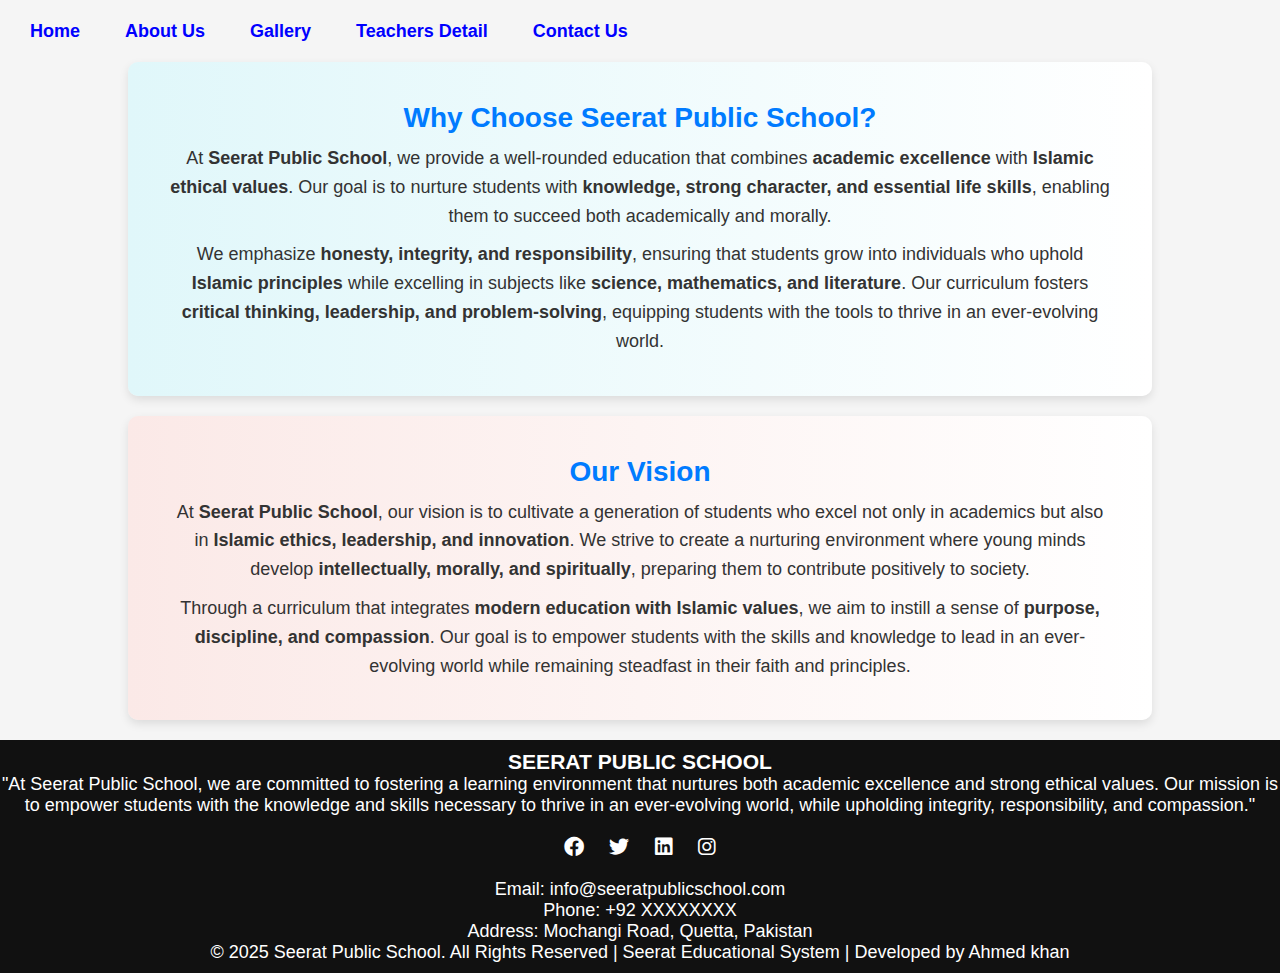
==== AboutUs.html @ d2abbcab "Add files via upload" ====
<!DOCTYPE html>
<html lang="en">
<head>
    <meta charset="UTF-8">
    <meta name="viewport" content="width=device-width, initial-scale=1.0">
    <title>About US</title>
    <link rel="stylesheet" href="style.css">
    <script src="script.js" defer></script>
    <link rel="stylesheet" href="https://cdnjs.cloudflare.com/ajax/libs/font-awesome/6.0.0/css/all.min.css">

    <nav>
        <base target="_self">
        <br>
        <div class="navbar">
            <ul>
                <li><a href="index.html">Home</a></li>
                <li><a href="AboutUs.html">About Us</a></li>
                <li><a href="Gallery.html">Gallery</a></li>
                <li><a href="Teachers Details.html">Teachers Detail</a></li>
                <li><a href="Contact US.html">Contact Us</a></li>
                
            </ul>
        </div>


</head>
<body>
    <div class="about-section">
        <h2>Why Choose <span style="color: #007BFF;">Seerat Public School?</span></h2>
        <p>At <strong>Seerat Public School</strong>, we provide a well-rounded education that combines <strong>academic excellence</strong> with <strong>Islamic ethical values</strong>. Our goal is to nurture students with <strong>knowledge, strong character, and essential life skills</strong>, enabling them to succeed both academically and morally.</p>
        
        <p>We emphasize <strong>honesty, integrity, and responsibility</strong>, ensuring that students grow into individuals who uphold <strong>Islamic principles</strong> while excelling in subjects like <strong>science, mathematics, and literature</strong>. Our curriculum fosters <strong>critical thinking, leadership, and problem-solving</strong>, equipping students with the tools to thrive in an ever-evolving world.</p>
    </div>
    <div class="vision-section">
        <h2>Our <span style="color: #007BFF;">Vision</span></h2>
        <p>At <strong>Seerat Public School</strong>, our vision is to cultivate a generation of students who excel not only in academics but also in <strong>Islamic ethics, leadership, and innovation</strong>. We strive to create a nurturing environment where young minds develop <strong>intellectually, morally, and spiritually</strong>, preparing them to contribute positively to society.</p>
        
        <p>Through a curriculum that integrates <strong>modern education with Islamic values</strong>, we aim to instill a sense of <strong>purpose, discipline, and compassion</strong>. Our goal is to empower students with the skills and knowledge to lead in an ever-evolving world while remaining steadfast in their faith and principles.</p>
    </div>
    <footer>
        <div class="footer-content">
            <h3>SEERAT PUBLIC SCHOOL</h3>
            <p>"At Seerat Public School, we are committed to fostering a learning environment that nurtures both academic excellence and strong ethical values. Our mission is to empower students with the knowledge and skills necessary to thrive in an ever-evolving world, while upholding integrity, responsibility, and compassion."</p>

            
            <div class="social-icons">
                <a href="#"><i class="fab fa-facebook"></i></a>
                <a href="#"><i class="fab fa-twitter"></i></a>
                <a href="#"><i class="fab fa-linkedin"></i></a>
                <a href="#"><i class="fab fa-instagram"></i></a>
            </div>
            <div class="footer-contact">
                <p>Email: info@seeratpublicschool.com</p>
                <p>Phone: +92 XXXXXXXX</p>
                <p>Address: Mochangi Road, Quetta, Pakistan</p>
            </div>
            <p>© 2025 Seerat Public School. All Rights Reserved | Seerat Educational System | Developed by Ahmed khan</p>

        </div>
    </footer>
</body>

</html>
---- style.css ----
.navbar{
   margin-left: auto; 
   display: flex;
   gap: 20px;
    
}

    

.navbar ul{
    display:flex;
    justify-content: flex-end;
    align-items: center;
}

.navbar ul li{
    list-style: none;
    margin-left: 30px;
}
nav .navigation ul li a{
    text-decoration: none;
    color: #ffffff;
    font-size: 16px;
    font-weight: bold;
    transition: 0.3 sec ease;
    color:white;
    margin: 10px 15px;
}
nav .navigation ul li a:hover{
    color:#FDC93B;
    text-decoration: none;
    background: #1abc9c;
    border-radius: 5px;
}

* {
    margin: 0;
    padding: 0;
    box-sizing: border-box;
    
    
}

body {
    font-family: Arial, sans-serif;
    background-color:#f4f4f4;
    color: #333;
}
.header {
    position: fixed;
    top: 0;
    width: 100%;
    background: orange;
    z-index: 1000;
    display: flex;
    align-items: center;
    padding: 10px 20px;
    box-shadow: 0 2px 10px rgba(0,0,0,0.2);
    height: 100px;
    padding: 20px;
    
  }
.logo{
    display: flex;
    justify-content: center;
    margin-top: 80px; 
    margin-top: -10px;
}
.logo img{
    width: auto;
    height: 80px;
}
.logo img h1{
    font-size: 20px;
    font-weight: bold;
}
.hero {
    margin-top: 80px; /* Push content below navbar */
    height: 400px;
    background: url('pg') center center/cover no-repeat;
    display: flex;
    align-items: flex-end;
    justify-content: center;
    padding: 20px;
  }
.hero-content {
    position: absolute;
    bottom: 20px;
    width: 80%;
    text-align: center;
    color: #fff;
    background: rgba(0, 0, 0, 0.7);
    padding: 10px 0;
    border-radius: 10px;
}
.container {
    display: flex;
    justify-content: center;
    gap: 20px;
    width: 80%;
    margin: 50px auto;
    margin-top: -320px;
    flex-wrap: wrap;
    
    
}

.box {
    flex: 1;
    padding: 20px;
    color: #fff;
    text-align: center;
    border-radius: 5px;
    min-height: 160px;
    transform: translateY(-20px);
}

.taqwa {
    background: #3f4a93;
}

.ikhlaq {
    background: #2a77b8;
}
.education {
    background: #36636b;
}

.school-name {
    text-align: center;
    font-size: 14px; /* Adjust size as needed */
    font-weight: bold;
    margin-top: 5px;
  }
  .verse-container {
    text-align: center;
    font-family: 'Arial', sans-serif;
    padding: 5px 10px;
    position: relative;
    top: -5px; /* Adjust position above the logo */
}

.arabic-text {
    font-size: 16px;
    font-weight: bold;
    color: #2C3E50; /* Dark blue shade */
}

.translation, .urdu-translation {
    font-size: 12px;
    color: #555;
    margin-top: 3px;
}
h1{
    text-align: center;
}
p{
    text-align: center;
}
footer {
    background-color: #111;
    color: #fff;
    text-align: center;
    padding: 20px 0;
    font-family: Arial, sans-serif;
    margin-top: 40ox;
    padding: 20px;
    padding-top: 30px;
}

.footer-container {
    display: flex;
    justify-content: space-around;
    flex-wrap: wrap;
    padding: 20px;
    border-bottom: 1px solid #333;
    padding-top: 30px;
}

.footer-section {
    max-width: 300px;
}

.footer-section h3 {
    color: #fbc02d;
    margin-bottom: 10px;
}

.footer-section p, 
.footer-section ul {
    font-size: 14px;
    color: #ccc;
}

.footer-section ul {
    list-style: none;
    padding: 0;
}

.footer-section ul li {
    margin: 5px 0;
}

.footer-section ul li a {
    color: #4db8ff;
    text-decoration: none;
}

.footer-section ul li a:hover {
    text-decoration: underline;
}

.social-icons {
    margin: 20px 0;
}

.social-icons a {
    color: #fff;
    font-size: 20px;
    margin: 0 10px;
    text-decoration: none;
}

.social-icons a:hover {
    color: #fbc02d;
}

.footer-bottom {
    background-color: #000;
    padding: 10px 0;
    font-size: 14px;
    color: #aaa;
}
.welcome-text{
    margin-bottom: 40px;
}
h1 + p {
    margin-bottom: 40px;
}
footer {
    padding-top: 40px;
}
.about-section {
    background: linear-gradient(to right, #e0f7fa, #ffffff); /* Soft gradient */
    padding: 40px;
    border-radius: 10px;
    text-align: center;
    box-shadow: 0px 4px 10px rgba(0, 0, 0, 0.1);
    animation: fadeIn 1.5s ease-in-out;
    margin: 20px auto;
    width: 80%;
}

.about-section h2 {
    color: #007BFF; /* Blue heading */
    font-size: 28px;
    font-weight: bold;
    transition: transform 0.3s ease-in-out;
}

.about-section h2:hover {
    transform: scale(1.1); /* Slight zoom on hover */
}

.about-section p {
    font-size: 18px;
    color: #333;
    line-height: 1.6;
    margin-top: 10px;
}

@keyframes fadeIn {
    from {
        opacity: 0;
        transform: translateY(-20px);
    }
    to {
        opacity: 1;
        transform: translateY(0);
    }
}
.vision-section {
    background: linear-gradient(to right, #fbe9e7, #ffffff); /* Soft peach gradient */
    padding: 40px;
    border-radius: 10px;
    text-align: center;
    box-shadow: 0px 4px 10px rgba(0, 0, 0, 0.1);
    animation: fadeIn 1.5s ease-in-out;
    margin: 20px auto;
    width: 80%;
}

.vision-section h2 {
    color: #007BFF; /* Blue heading */
    font-size: 28px;
    font-weight: bold;
    transition: transform 0.3s ease-in-out;
}

.vision-section h2:hover {
    transform: scale(1.1); /* Slight zoom on hover */
}

.vision-section p {
    font-size: 18px;
    color: #333;
    line-height: 1.6;
    margin-top: 10px;
}

@keyframes fadeIn {
    from {
        opacity: 0;
        transform: translateY(-20px);
    }
    to {
        opacity: 1;
        transform: translateY(0);
    }
}
/* Teachers Section Styling */
.teachers-section {
    text-align: center;
    padding: 50px 20px;
    background: linear-gradient(135deg, #f3f4f6, #e2e8f0);
}

.teachers-heading {
    font-size: 2.5rem;
    font-weight: bold;
    color: #222;
    animation: fadeIn 1s ease-in-out;
}

.teachers-heading span {
    color: #007BFF;
}

.teachers-subtext {
    font-size: 1.2rem;
    color: #555;
    margin-bottom: 30px;
    animation: fadeIn 1.2s ease-in-out;
}

.teachers-grid {
    display: grid;
    grid-template-columns: repeat(auto-fit, minmax(250px, 1fr));
    gap: 20px;
    max-width: 1000px;
    margin: auto;
}

.teacher-card {
    background: #111;
    color: white;
    padding: 20px;
    border-radius: 10px;
    text-align: center;
    box-shadow: 0 5px 15
}
/* Contact Section Styling */
.contact-section {
    text-align: center;
    padding: 50px 20px;
    background: linear-gradient(135deg, #eef2f3, #dfe9f3);
}

.contact-heading {
    font-size: 2.5rem;
    font-weight: bold;
    color: #222;
    animation: fadeIn 1s ease-in-out;
}

.contact-heading span {
    color: #007BFF;
}

.contact-subtext {
    font-size: 1.2rem;
    color: #555;
    margin-bottom: 30px;
    animation: fadeIn 1.2s ease-in-out;
}

.contact-container {
    display: flex;
    flex-wrap: wrap;
    justify-content: center;
    gap: 30px;
}


input, textarea {
    width: 100%;  
    padding: 15px;  
    font-size: 1rem;  
    margin-bottom: 15px;  
    border: 1px solid #ccc;  
    border-radius: 5px;  
}

textarea {
    height: 120px;  
    resize: none;  
}
.contact-container {
    display: flex;  
    flex-wrap: wrap;  
    justify-content: center;  
    gap: 30px;  
}
.submit-btn {
    width: 100%;  
    padding: 12px;  
    font-size: 1rem;  
    background: #007BFF;  
    color: white;  
    border: none;  
    border-radius: 5px;  
    cursor: pointer;  
    transition: 0.3s;  
}

.submit-btn:hover {
    background: #0056b3;  
}
.contact-info {
    background: white;  
    padding: 25px;  
    border-radius: 10px;  
    width: 500px;  
    box-shadow: 0 5px 15px rgba(0, 0, 0, 0.2);  
}
body {
    font-size: 16px;
}

/* Adjust for larger screens */
@media (min-width: 768px) {
    body {
        font-size: 18px;
    }
}
.container {
    display: flex;
    flex-wrap: wrap;
    justify-content: center;
    gap: 20px;
}
.grid-container {
    display: grid;
    grid-template-columns: repeat(auto-fit, minmax(300px, 1fr));
    gap: 20px;
}
.nav-links {
    display: none;
    flex-direction: column;
    position: absolute;
    top: 50px;
    left: 0;
    width: 100%;
    background: #333;
}

.nav-links a {
    color: white;
    padding: 10px;
    text-align: center;
    display: block;
}

.menu-toggle {
    display: block;
    font-size: 24px;
    cursor: pointer;
}

/* Show menu when active */
@media (min-width: 768px) {
    .nav-links {
        display: flex;
        flex-direction: row;
        position: static;
        width: auto;
    }

    .menu-toggle {
        display: none;
    }
}
img, iframe, video {
    max-width: 100%;
    height: auto;
}
@media (max-width: 768px) {
    .container {
        flex-direction: column;
    }
}
input, textarea, button {
    width: 100%;
    max-width: 500px;
}
footer {
    background-color: #111;
    color: #fff;
    text-align: center;
    padding: 10px 0;
}

.footer-container {
    display: flex;
    justify-content: space-between;
    padding: 20px;
    max-width: 1200px;
    margin: auto;
}

.footer-left, .footer-center, .footer-right {
    width: 30%;
}

.footer-center a {
    color: white;
    margin: 0 10px;
    font-size: 20px;
}

.footer-bottom {
    margin-top: 10px;
    font-size: 14px;
    border-top: 1px solid #444;
    padding-top: 10px;
}
/* Apply background color to all pages */
body {
    background-color: #f5f5f5; /* Change this color to match your home page */
    font-family: Arial, sans-serif;
    margin: 0;
    padding: 0;
}

/* Navbar styling */
header {
    display: flex;
    justify-content: space-between;
    align-items: center;
    background-color: #004085; /* Navbar color */
    color: white;
    padding: 15px;
}

.logo {
    display: flex;
    align-items: center;
}

.logo img {
    height: 50px; /* Adjust logo size */
    margin-right: 10px;
}

nav ul {
    list-style: none;
    padding: 0;
    display: flex;
}

nav ul li {
    margin: 0 15px;
}

nav ul li a {
    color:blue;
    text-decoration: none;
    font-weight: bold;
    visibility: visible;
}

.school-name {
    text-align: left;
    font-size: 30px;
    font-weight: bold;
    margin-top: 5px;
    align-items: left;
    margin-left: 20px; 
}
.logo img {
    height: 100px;
}
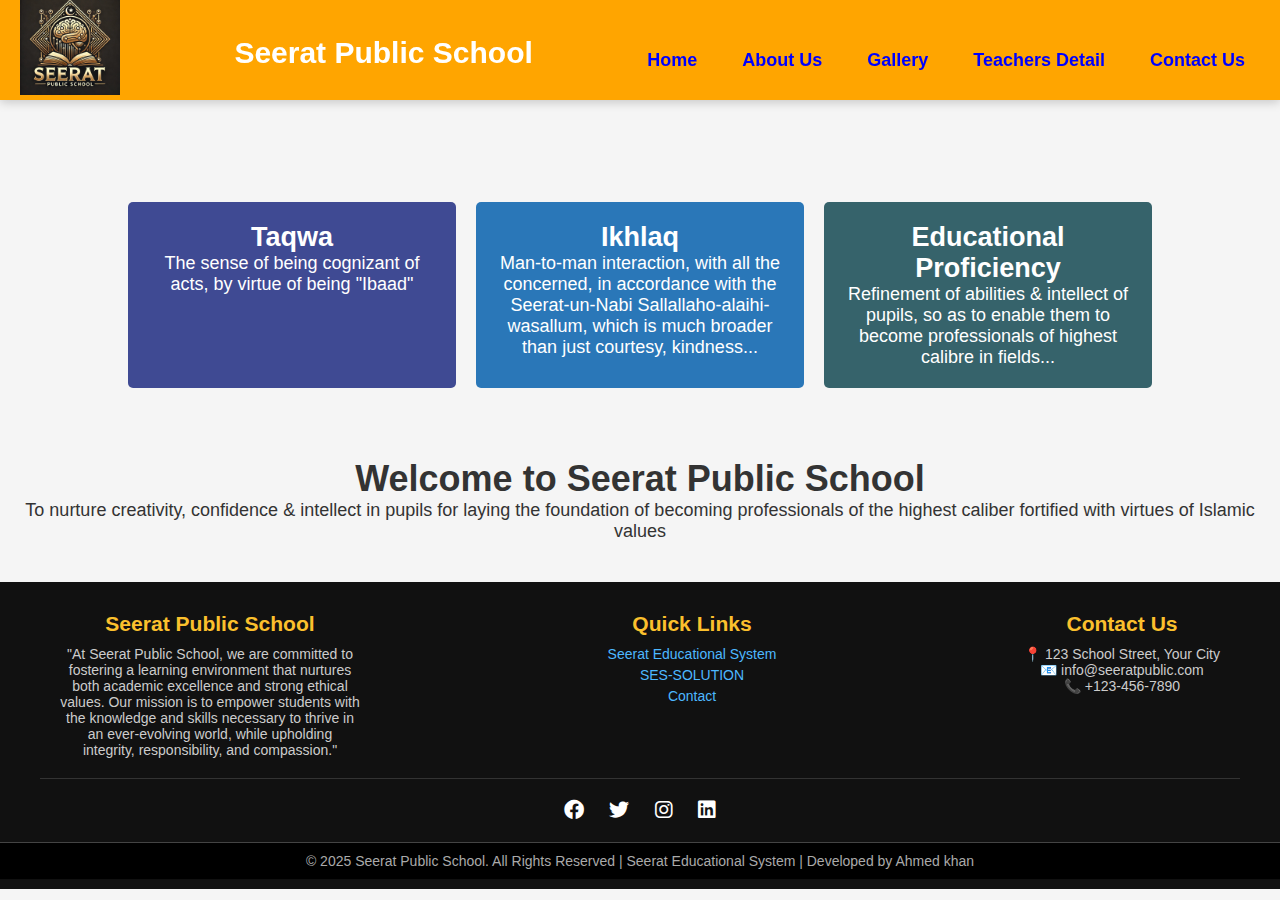
==== commit bb97d830: "Update AboutUs.html" ====
--- a/AboutUs.html
+++ b/AboutUs.html
@@ -3,17 +3,45 @@
 <head>
     <meta charset="UTF-8">
     <meta name="viewport" content="width=device-width, initial-scale=1.0">
-    <title>About US</title>
+    <title>Seerat public school</title>
+    <link rel="stylesheet" href="https://cdnjs.cloudflare.com/ajax/libs/font-awesome/6.0.0/css/all.min.css">
     <link rel="stylesheet" href="style.css">
     <script src="script.js" defer></script>
-    <link rel="stylesheet" href="https://cdnjs.cloudflare.com/ajax/libs/font-awesome/6.0.0/css/all.min.css">
+</head>
 
+</div>
+
+<body>
+    <nav class="navbar">
+        <div class="logo">MyWebsite</div>
+        <div class="menu-toggle" onclick="toggleMenu()">☰</div>
+        <ul class="nav-links">
+            <li><a href="index.html">Home</a></li>
+            <li><a href="AboutUs.html">About US</a></li>
+            <li><a href="Contact US.html">Contact US </a></li>
+            <li><a href="Gallery.html">Gellery</a></li>
+            <li><a href="Teachers Details.html">Teacher <Details></Details></a></li>
+        </ul>
+    </nav>
+
+
+
+
+    
+    <header class="header">
+        <div class="logo">
+            <img src="pic.jpg" alt="Seerat Public School">
+        </div>
+        <div class="logo-container">
+
+            <p class="school-name">Seerat Public School</p>
+          </div>
     <nav>
         <base target="_self">
         <br>
         <div class="navbar">
             <ul>
-                <li><a href="index.html">Home</a></li>
+                <li><a href="#">Home</a></li>
                 <li><a href="AboutUs.html">About Us</a></li>
                 <li><a href="Gallery.html">Gallery</a></li>
                 <li><a href="Teachers Details.html">Teachers Detail</a></li>
@@ -22,42 +50,68 @@
             </ul>
         </div>
 
+    </nav>
+    </header>
 
-</head>
-<body>
-    <div class="about-section">
-        <h2>Why Choose <span style="color: #007BFF;">Seerat Public School?</span></h2>
-        <p>At <strong>Seerat Public School</strong>, we provide a well-rounded education that combines <strong>academic excellence</strong> with <strong>Islamic ethical values</strong>. Our goal is to nurture students with <strong>knowledge, strong character, and essential life skills</strong>, enabling them to succeed both academically and morally.</p>
-        
-        <p>We emphasize <strong>honesty, integrity, and responsibility</strong>, ensuring that students grow into individuals who uphold <strong>Islamic principles</strong> while excelling in subjects like <strong>science, mathematics, and literature</strong>. Our curriculum fosters <strong>critical thinking, leadership, and problem-solving</strong>, equipping students with the tools to thrive in an ever-evolving world.</p>
-    </div>
-    <div class="vision-section">
-        <h2>Our <span style="color: #007BFF;">Vision</span></h2>
-        <p>At <strong>Seerat Public School</strong>, our vision is to cultivate a generation of students who excel not only in academics but also in <strong>Islamic ethics, leadership, and innovation</strong>. We strive to create a nurturing environment where young minds develop <strong>intellectually, morally, and spiritually</strong>, preparing them to contribute positively to society.</p>
-        
-        <p>Through a curriculum that integrates <strong>modern education with Islamic values</strong>, we aim to instill a sense of <strong>purpose, discipline, and compassion</strong>. Our goal is to empower students with the skills and knowledge to lead in an ever-evolving world while remaining steadfast in their faith and principles.</p>
-    </div>
+    <section class="hero">
+        <div class="hero content">
+            
+        </div>
+    </section>
+
+    <section class="container">
+        <div class="box taqwa">
+            <h2>Taqwa</h2>
+            <p>The sense of being cognizant of acts, by virtue of being "Ibaad"</p>
+        </div>
+        <div class="box ikhlaq">
+            <h2>Ikhlaq</h2>
+            <p>Man-to-man interaction, with all the concerned, in accordance with the Seerat-un-Nabi Sallallaho-alaihi-wasallum, which is much broader than just courtesy, kindness...</p>
+        </div>
+        <div class="box education">
+            <h2>Educational Proficiency</h2>
+            <p>Refinement of abilities & intellect of pupils, so as to enable them to become professionals of highest calibre in fields...</p>
+        </div>
+    </section>
+    <h1>Welcome to Seerat Public School
+    </h1>
+    <p>To nurture creativity, confidence & intellect in pupils for laying the foundation of becoming professionals of the highest caliber fortified with virtues of Islamic values
+
+    </p>
     <footer>
-        <div class="footer-content">
-            <h3>SEERAT PUBLIC SCHOOL</h3>
-            <p>"At Seerat Public School, we are committed to fostering a learning environment that nurtures both academic excellence and strong ethical values. Our mission is to empower students with the knowledge and skills necessary to thrive in an ever-evolving world, while upholding integrity, responsibility, and compassion."</p>
-
-            
-            <div class="social-icons">
-                <a href="#"><i class="fab fa-facebook"></i></a>
-                <a href="#"><i class="fab fa-twitter"></i></a>
-                <a href="#"><i class="fab fa-linkedin"></i></a>
-                <a href="#"><i class="fab fa-instagram"></i></a>
+        <div class="footer-container">
+            <div class="footer-section">
+                <h3>Seerat Public School</h3>
+                <p>"At Seerat Public School, we are committed to fostering a learning environment that nurtures both academic excellence and strong ethical values. Our mission is to empower students with the knowledge and skills necessary to thrive in an ever-evolving world, while upholding integrity, responsibility, and compassion."</p>
             </div>
-            <div class="footer-contact">
-                <p>Email: info@seeratpublicschool.com</p>
-                <p>Phone: +92 XXXXXXXX</p>
-                <p>Address: Mochangi Road, Quetta, Pakistan</p>
+    
+            <div class="footer-section">
+                <h3>Quick Links</h3>
+                <ul>
+                    <li><a href="#">Seerat Educational System</a></li>
+                    <li><a href="#">SES-SOLUTION</a></li>
+                    <li><a href="#">Contact</a></li>
+                </ul>
             </div>
+    
+            <div class="footer-section">
+                <h3>Contact Us</h3>
+                <p>📍 123 School Street, Your City</p>
+                <p>📧 info@seeratpublic.com</p>
+                <p>📞 +123-456-7890</p>
+            </div>
+        </div>
+    
+        <div class="social-icons">
+            <a href="#"><i class="fab fa-facebook"></i></a>
+            <a href="#"><i class="fab fa-twitter"></i></a>
+            <a href="#"><i class="fab fa-instagram"></i></a>
+            <a href="#"><i class="fab fa-linkedin"></i></a>
+        </div>
+    
+        <div class="footer-bottom">
             <p>© 2025 Seerat Public School. All Rights Reserved | Seerat Educational System | Developed by Ahmed khan</p>
-
         </div>
     </footer>
 </body>
-
-</html>+</html>
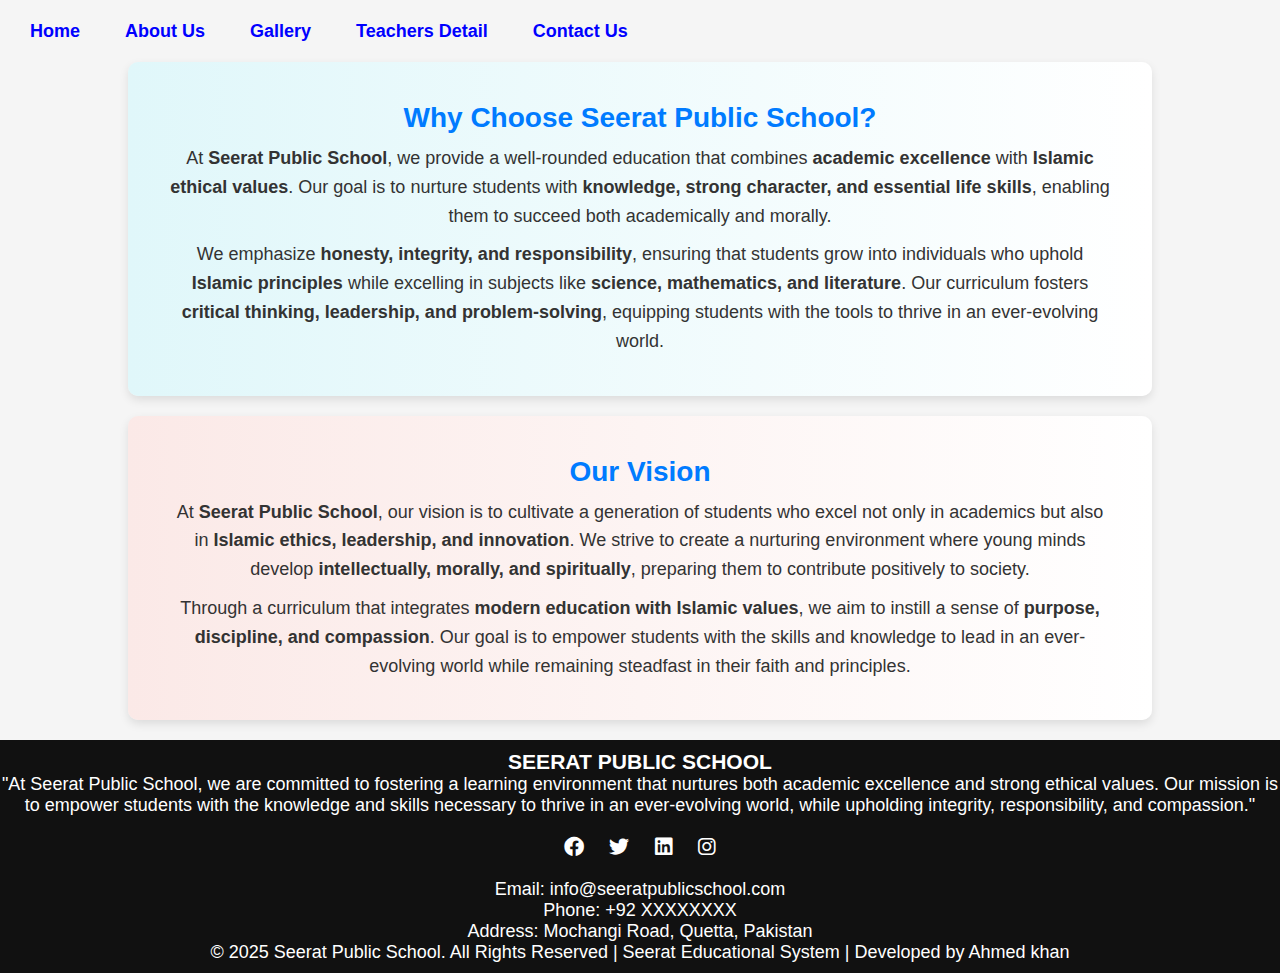
==== commit 3261aff1: "Update AboutUs.html" ====
--- a/AboutUs.html
+++ b/AboutUs.html
@@ -3,45 +3,17 @@
 <head>
     <meta charset="UTF-8">
     <meta name="viewport" content="width=device-width, initial-scale=1.0">
-    <title>Seerat public school</title>
-    <link rel="stylesheet" href="https://cdnjs.cloudflare.com/ajax/libs/font-awesome/6.0.0/css/all.min.css">
+    <title>About US</title>
     <link rel="stylesheet" href="style.css">
     <script src="script.js" defer></script>
-</head>
+    <link rel="stylesheet" href="https://cdnjs.cloudflare.com/ajax/libs/font-awesome/6.0.0/css/all.min.css">
 
-</div>
-
-<body>
-    <nav class="navbar">
-        <div class="logo">MyWebsite</div>
-        <div class="menu-toggle" onclick="toggleMenu()">☰</div>
-        <ul class="nav-links">
-            <li><a href="index.html">Home</a></li>
-            <li><a href="AboutUs.html">About US</a></li>
-            <li><a href="Contact US.html">Contact US </a></li>
-            <li><a href="Gallery.html">Gellery</a></li>
-            <li><a href="Teachers Details.html">Teacher <Details></Details></a></li>
-        </ul>
-    </nav>
-
-
-
-
-    
-    <header class="header">
-        <div class="logo">
-            <img src="pic.jpg" alt="Seerat Public School">
-        </div>
-        <div class="logo-container">
-
-            <p class="school-name">Seerat Public School</p>
-          </div>
     <nav>
         <base target="_self">
         <br>
         <div class="navbar">
             <ul>
-                <li><a href="#">Home</a></li>
+                <li><a href="index.html">Home</a></li>
                 <li><a href="AboutUs.html">About Us</a></li>
                 <li><a href="Gallery.html">Gallery</a></li>
                 <li><a href="Teachers Details.html">Teachers Detail</a></li>
@@ -50,68 +22,42 @@
             </ul>
         </div>
 
-    </nav>
-    </header>
 
-    <section class="hero">
-        <div class="hero content">
+</head>
+<body>
+    <div class="about-section">
+        <h2>Why Choose <span style="color: #007BFF;">Seerat Public School?</span></h2>
+        <p>At <strong>Seerat Public School</strong>, we provide a well-rounded education that combines <strong>academic excellence</strong> with <strong>Islamic ethical values</strong>. Our goal is to nurture students with <strong>knowledge, strong character, and essential life skills</strong>, enabling them to succeed both academically and morally.</p>
+        
+        <p>We emphasize <strong>honesty, integrity, and responsibility</strong>, ensuring that students grow into individuals who uphold <strong>Islamic principles</strong> while excelling in subjects like <strong>science, mathematics, and literature</strong>. Our curriculum fosters <strong>critical thinking, leadership, and problem-solving</strong>, equipping students with the tools to thrive in an ever-evolving world.</p>
+    </div>
+    <div class="vision-section">
+        <h2>Our <span style="color: #007BFF;">Vision</span></h2>
+        <p>At <strong>Seerat Public School</strong>, our vision is to cultivate a generation of students who excel not only in academics but also in <strong>Islamic ethics, leadership, and innovation</strong>. We strive to create a nurturing environment where young minds develop <strong>intellectually, morally, and spiritually</strong>, preparing them to contribute positively to society.</p>
+        
+        <p>Through a curriculum that integrates <strong>modern education with Islamic values</strong>, we aim to instill a sense of <strong>purpose, discipline, and compassion</strong>. Our goal is to empower students with the skills and knowledge to lead in an ever-evolving world while remaining steadfast in their faith and principles.</p>
+    </div>
+    <footer>
+        <div class="footer-content">
+            <h3>SEERAT PUBLIC SCHOOL</h3>
+            <p>"At Seerat Public School, we are committed to fostering a learning environment that nurtures both academic excellence and strong ethical values. Our mission is to empower students with the knowledge and skills necessary to thrive in an ever-evolving world, while upholding integrity, responsibility, and compassion."</p>
+
             
-        </div>
-    </section>
+            <div class="social-icons">
+                <a href="#"><i class="fab fa-facebook"></i></a>
+                <a href="#"><i class="fab fa-twitter"></i></a>
+                <a href="#"><i class="fab fa-linkedin"></i></a>
+                <a href="#"><i class="fab fa-instagram"></i></a>
+            </div>
+            <div class="footer-contact">
+                <p>Email: info@seeratpublicschool.com</p>
+                <p>Phone: +92 XXXXXXXX</p>
+                <p>Address: Mochangi Road, Quetta, Pakistan</p>
+            </div>
+            <p>© 2025 Seerat Public School. All Rights Reserved | Seerat Educational System | Developed by Ahmed khan</p>
 
-    <section class="container">
-        <div class="box taqwa">
-            <h2>Taqwa</h2>
-            <p>The sense of being cognizant of acts, by virtue of being "Ibaad"</p>
-        </div>
-        <div class="box ikhlaq">
-            <h2>Ikhlaq</h2>
-            <p>Man-to-man interaction, with all the concerned, in accordance with the Seerat-un-Nabi Sallallaho-alaihi-wasallum, which is much broader than just courtesy, kindness...</p>
-        </div>
-        <div class="box education">
-            <h2>Educational Proficiency</h2>
-            <p>Refinement of abilities & intellect of pupils, so as to enable them to become professionals of highest calibre in fields...</p>
-        </div>
-    </section>
-    <h1>Welcome to Seerat Public School
-    </h1>
-    <p>To nurture creativity, confidence & intellect in pupils for laying the foundation of becoming professionals of the highest caliber fortified with virtues of Islamic values
-
-    </p>
-    <footer>
-        <div class="footer-container">
-            <div class="footer-section">
-                <h3>Seerat Public School</h3>
-                <p>"At Seerat Public School, we are committed to fostering a learning environment that nurtures both academic excellence and strong ethical values. Our mission is to empower students with the knowledge and skills necessary to thrive in an ever-evolving world, while upholding integrity, responsibility, and compassion."</p>
-            </div>
-    
-            <div class="footer-section">
-                <h3>Quick Links</h3>
-                <ul>
-                    <li><a href="#">Seerat Educational System</a></li>
-                    <li><a href="#">SES-SOLUTION</a></li>
-                    <li><a href="#">Contact</a></li>
-                </ul>
-            </div>
-    
-            <div class="footer-section">
-                <h3>Contact Us</h3>
-                <p>📍 123 School Street, Your City</p>
-                <p>📧 info@seeratpublic.com</p>
-                <p>📞 +123-456-7890</p>
-            </div>
-        </div>
-    
-        <div class="social-icons">
-            <a href="#"><i class="fab fa-facebook"></i></a>
-            <a href="#"><i class="fab fa-twitter"></i></a>
-            <a href="#"><i class="fab fa-instagram"></i></a>
-            <a href="#"><i class="fab fa-linkedin"></i></a>
-        </div>
-    
-        <div class="footer-bottom">
-            <p>© 2025 Seerat Public School. All Rights Reserved | Seerat Educational System | Developed by Ahmed khan</p>
         </div>
     </footer>
 </body>
+
 </html>
